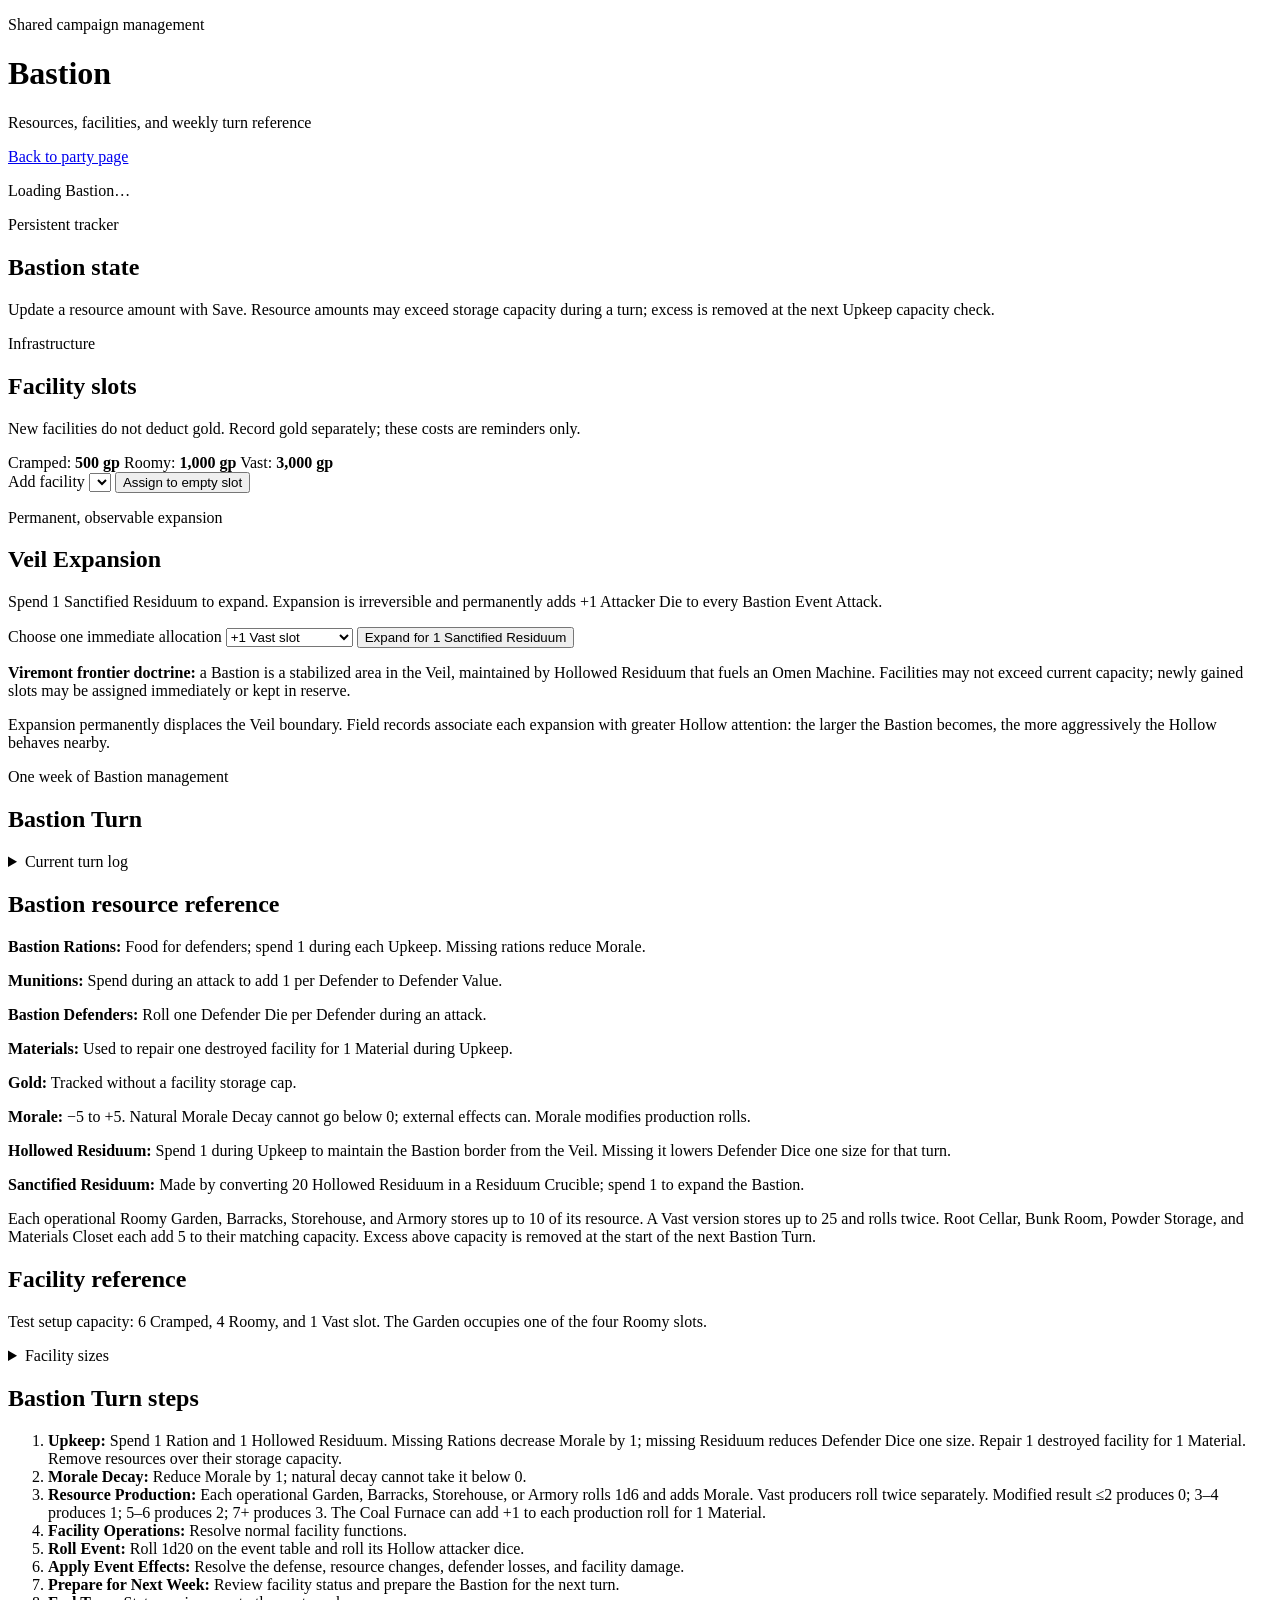
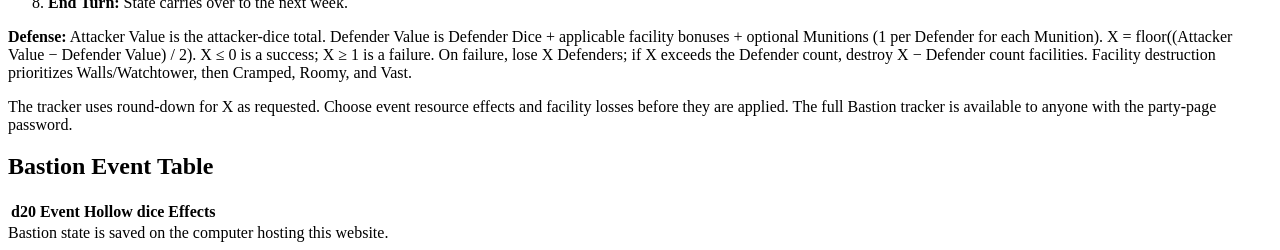
==== web/bastion.html @ f3f583e7 "Ton of Updates." ====
<!doctype html>
<html lang="en">
<head>
  <meta charset="utf-8">
  <meta name="viewport" content="width=device-width, initial-scale=1">
  <meta name="theme-color" content="#171713">
  <title>Bastion Tracker | Eryndor</title>
  <link rel="stylesheet" href="/bastion.css">
  <script src="/bastion.js" defer></script>
</head>
<body>
  <main class="shell">
    <header class="masthead">
      <p class="eyebrow">Shared campaign management</p>
      <h1>Bastion</h1>
      <p class="subtitle">Resources, facilities, and weekly turn reference</p>
      <p class="page-link"><a href="/party">Back to party page</a></p>
    </header>

    <p id="message" class="message" role="status" aria-live="polite">Loading Bastion…</p>

    <section class="panel">
      <div class="section-heading">
        <div>
          <p class="eyebrow">Persistent tracker</p>
          <h2 id="bastion-summary">Bastion state</h2>
        </div>
        <p id="turn-step-summary" class="step-summary"></p>
      </div>
      <div id="resources" class="resources-grid"></div>
      <p class="hint">Update a resource amount with Save. Resource amounts may exceed storage capacity during a turn; excess is removed at the next Upkeep capacity check.</p>
    </section>

    <section class="panel">
      <div class="section-heading">
        <div>
          <p class="eyebrow">Infrastructure</p>
          <h2>Facility slots</h2>
        </div>
        <p id="capacity-summary" class="step-summary"></p>
      </div>
      <p class="hint">New facilities do not deduct gold. Record gold separately; these costs are reminders only.</p>
      <div class="cost-reminders">
        <span>Cramped: <strong>500 gp</strong></span>
        <span>Roomy: <strong>1,000 gp</strong></span>
        <span>Vast: <strong>3,000 gp</strong></span>
      </div>
      <form id="facility-form" class="inline-form">
        <label for="facility-choice">Add facility</label>
        <select id="facility-choice"></select>
        <button type="submit">Assign to empty slot</button>
      </form>
      <div id="facilities" class="facility-groups"></div>
    </section>

    <section class="panel">
      <div class="section-heading">
        <div>
          <p class="eyebrow">Permanent, observable expansion</p>
          <h2>Veil Expansion</h2>
        </div>
        <p id="expansion-summary" class="step-summary"></p>
      </div>
      <p>Spend 1 Sanctified Residuum to expand. Expansion is irreversible and permanently adds +1 Attacker Die to every Bastion Event Attack.</p>
      <form id="expansion-form" class="inline-form">
        <label for="expansion-size">Choose one immediate allocation</label>
        <select id="expansion-size">
          <option value="Vast">+1 Vast slot</option>
          <option value="Roomy">+2 Roomy slots</option>
          <option value="Cramped">+6 Cramped slots</option>
        </select>
        <button type="submit">Expand for 1 Sanctified Residuum</button>
      </form>
      <p><strong>Viremont frontier doctrine:</strong> a Bastion is a stabilized area in the Veil, maintained by Hollowed Residuum that fuels an Omen Machine. Facilities may not exceed current capacity; newly gained slots may be assigned immediately or kept in reserve.</p>
      <p class="hint">Expansion permanently displaces the Veil boundary. Field records associate each expansion with greater Hollow attention: the larger the Bastion becomes, the more aggressively the Hollow behaves nearby.</p>
    </section>

    <section class="panel turn-panel">
      <div class="section-heading">
        <div>
          <p class="eyebrow">One week of Bastion management</p>
          <h2>Bastion Turn</h2>
        </div>
        <p id="turn-number" class="step-summary"></p>
      </div>
      <ol id="turn-steps" class="turn-steps"></ol>
      <div id="turn-controls" class="turn-controls"></div>
      <div id="event-result" class="event-result" hidden></div>
      <details>
        <summary>Current turn log</summary>
        <ul id="turn-log"></ul>
      </details>
    </section>

    <section class="panel">
      <h2>Bastion resource reference</h2>
      <div class="reference-grid">
        <p><strong>Bastion Rations:</strong> Food for defenders; spend 1 during each Upkeep. Missing rations reduce Morale.</p>
        <p><strong>Munitions:</strong> Spend during an attack to add 1 per Defender to Defender Value.</p>
        <p><strong>Bastion Defenders:</strong> Roll one Defender Die per Defender during an attack.</p>
        <p><strong>Materials:</strong> Used to repair one destroyed facility for 1 Material during Upkeep.</p>
        <p><strong>Gold:</strong> Tracked without a facility storage cap.</p>
        <p><strong>Morale:</strong> −5 to +5. Natural Morale Decay cannot go below 0; external effects can. Morale modifies production rolls.</p>
        <p><strong>Hollowed Residuum:</strong> Spend 1 during Upkeep to maintain the Bastion border from the Veil. Missing it lowers Defender Dice one size for that turn.</p>
        <p><strong>Sanctified Residuum:</strong> Made by converting 20 Hollowed Residuum in a Residuum Crucible; spend 1 to expand the Bastion.</p>
      </div>
      <p class="hint">Each operational Roomy Garden, Barracks, Storehouse, and Armory stores up to 10 of its resource. A Vast version stores up to 25 and rolls twice. Root Cellar, Bunk Room, Powder Storage, and Materials Closet each add 5 to their matching capacity. Excess above capacity is removed at the start of the next Bastion Turn.</p>
    </section>

    <section class="panel">
      <h2>Facility reference</h2>
      <p class="hint">Test setup capacity: 6 Cramped, 4 Roomy, and 1 Vast slot. The Garden occupies one of the four Roomy slots.</p>
      <div id="facility-reference" class="reference-list"></div>
      <details>
        <summary>Facility sizes</summary>
        <p><strong>Cramped:</strong> Auxiliary structures; typically the first destroyed.</p>
        <p><strong>Roomy:</strong> Core operations and logistics.</p>
        <p><strong>Vast:</strong> Defining, costly structures with major benefits.</p>
      </details>
    </section>

    <section class="panel">
      <h2>Bastion Turn steps</h2>
      <ol class="rules-list">
        <li><strong>Upkeep:</strong> Spend 1 Ration and 1 Hollowed Residuum. Missing Rations decrease Morale by 1; missing Residuum reduces Defender Dice one size. Repair 1 destroyed facility for 1 Material. Remove resources over their storage capacity.</li>
        <li><strong>Morale Decay:</strong> Reduce Morale by 1; natural decay cannot take it below 0.</li>
        <li><strong>Resource Production:</strong> Each operational Garden, Barracks, Storehouse, or Armory rolls 1d6 and adds Morale. Vast producers roll twice separately. Modified result ≤2 produces 0; 3–4 produces 1; 5–6 produces 2; 7+ produces 3. The Coal Furnace can add +1 to each production roll for 1 Material.</li>
        <li><strong>Facility Operations:</strong> Resolve normal facility functions.</li>
        <li><strong>Roll Event:</strong> Roll 1d20 on the event table and roll its Hollow attacker dice.</li>
        <li><strong>Apply Event Effects:</strong> Resolve the defense, resource changes, defender losses, and facility damage.</li>
        <li><strong>Prepare for Next Week:</strong> Review facility status and prepare the Bastion for the next turn.</li>
        <li><strong>End Turn:</strong> State carries over to the next week.</li>
      </ol>
      <p><strong>Defense:</strong> Attacker Value is the attacker-dice total. Defender Value is Defender Dice + applicable facility bonuses + optional Munitions (1 per Defender for each Munition). X = floor((Attacker Value − Defender Value) / 2). X ≤ 0 is a success; X ≥ 1 is a failure. On failure, lose X Defenders; if X exceeds the Defender count, destroy X − Defender count facilities. Facility destruction prioritizes Walls/Watchtower, then Cramped, Roomy, and Vast.</p>
      <p class="hint">The tracker uses round-down for X as requested. Choose event resource effects and facility losses before they are applied. The full Bastion tracker is available to anyone with the party-page password.</p>
    </section>

    <section class="panel">
      <h2>Bastion Event Table</h2>
      <div class="table-scroll">
        <table>
          <thead><tr><th>d20</th><th>Event</th><th>Hollow dice</th><th>Effects</th></tr></thead>
          <tbody id="event-table"></tbody>
        </table>
      </div>
    </section>

    <footer>Bastion state is saved on the computer hosting this website.</footer>
  </main>
</body>
</html>
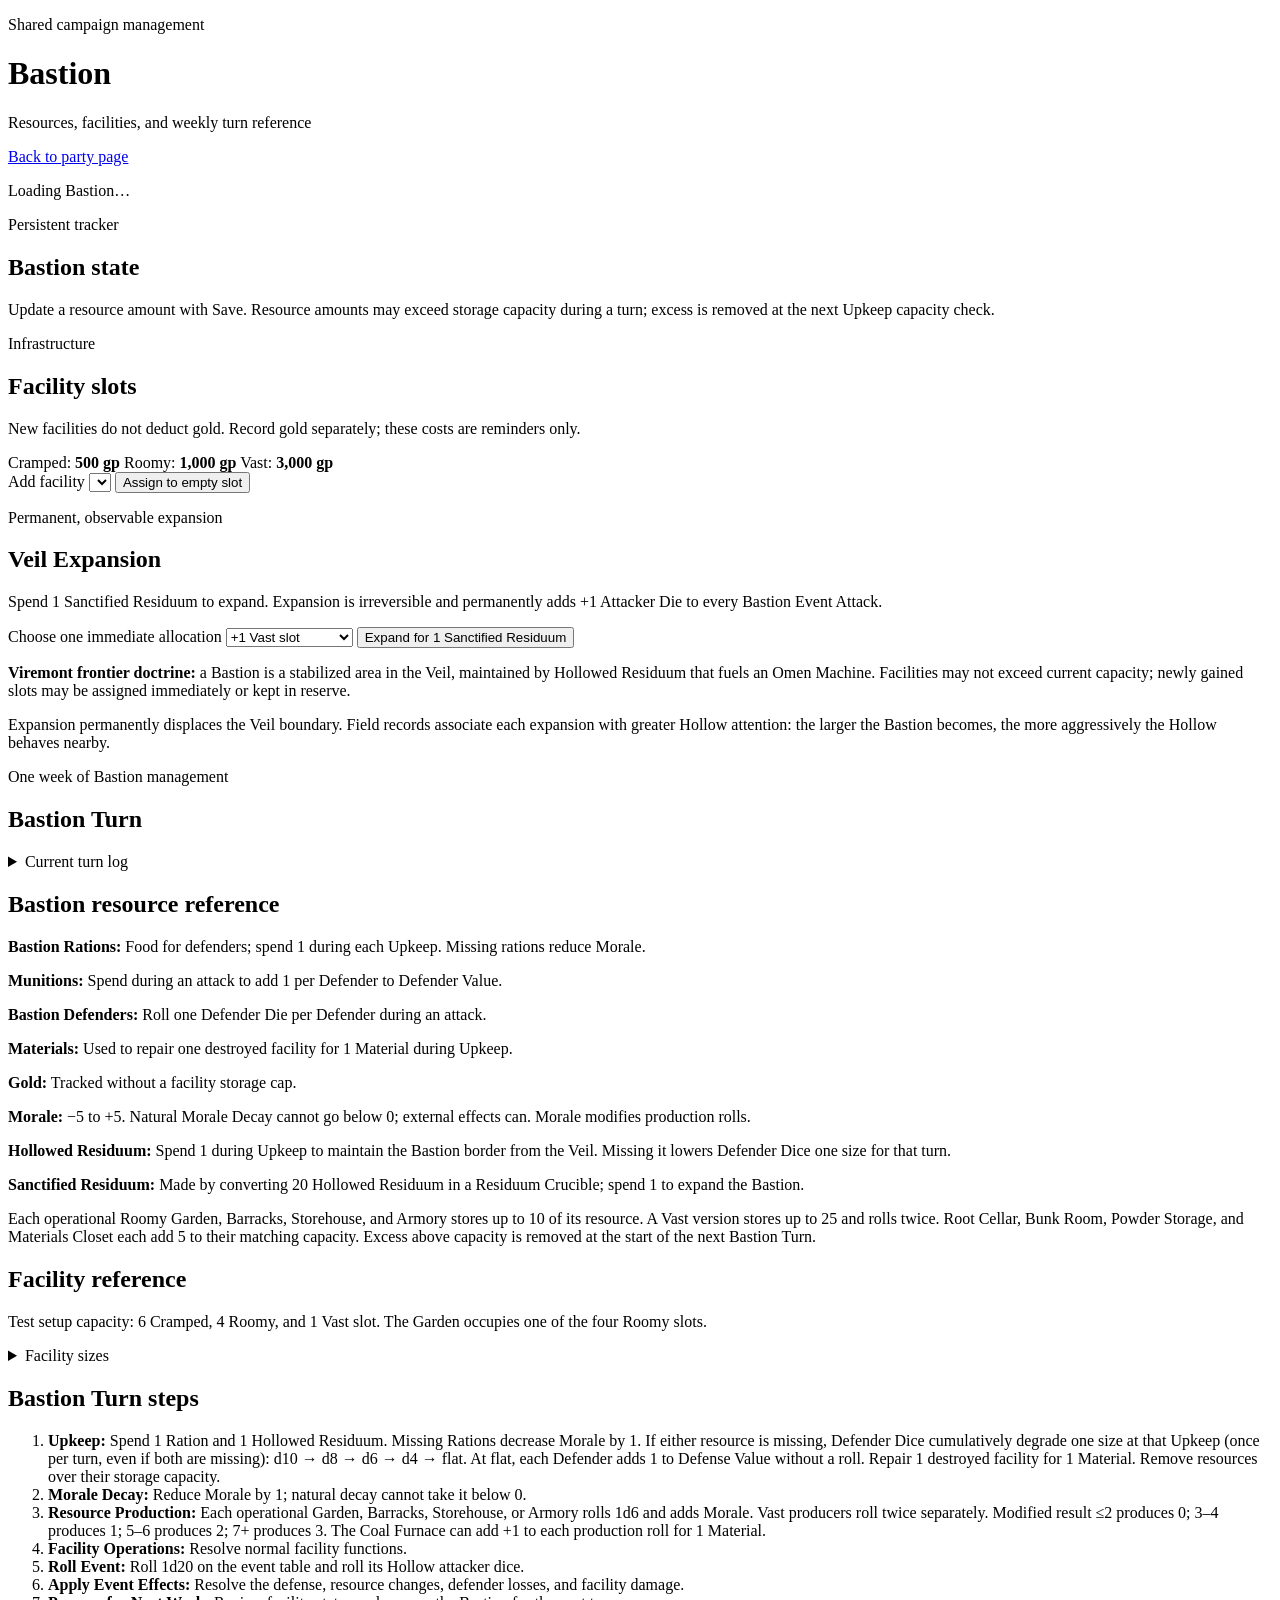
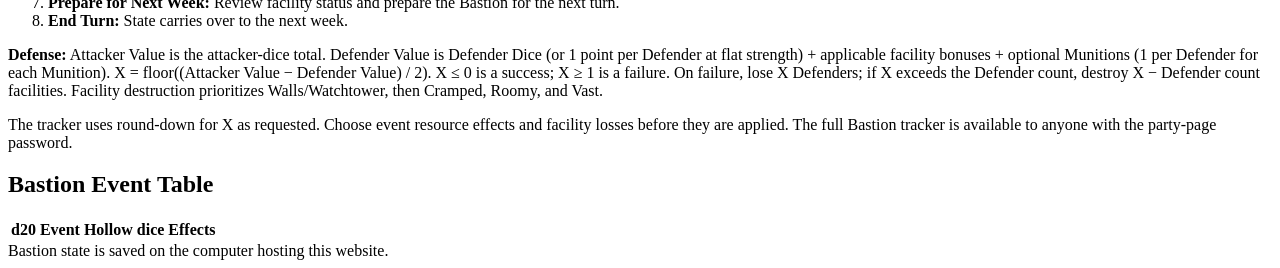
==== commit fc1b9336: "Expand Bastion defense and lunar calendar Apply cumulative Defender Die degradation for unmet upkeep" ====
--- a/web/bastion.html
+++ b/web/bastion.html
@@ -122,7 +122,7 @@
     <section class="panel">
       <h2>Bastion Turn steps</h2>
       <ol class="rules-list">
-        <li><strong>Upkeep:</strong> Spend 1 Ration and 1 Hollowed Residuum. Missing Rations decrease Morale by 1; missing Residuum reduces Defender Dice one size. Repair 1 destroyed facility for 1 Material. Remove resources over their storage capacity.</li>
+        <li><strong>Upkeep:</strong> Spend 1 Ration and 1 Hollowed Residuum. Missing Rations decrease Morale by 1. If either resource is missing, Defender Dice cumulatively degrade one size at that Upkeep (once per turn, even if both are missing): d10 → d8 → d6 → d4 → flat. At flat, each Defender adds 1 to Defense Value without a roll. Repair 1 destroyed facility for 1 Material. Remove resources over their storage capacity.</li>
         <li><strong>Morale Decay:</strong> Reduce Morale by 1; natural decay cannot take it below 0.</li>
         <li><strong>Resource Production:</strong> Each operational Garden, Barracks, Storehouse, or Armory rolls 1d6 and adds Morale. Vast producers roll twice separately. Modified result ≤2 produces 0; 3–4 produces 1; 5–6 produces 2; 7+ produces 3. The Coal Furnace can add +1 to each production roll for 1 Material.</li>
         <li><strong>Facility Operations:</strong> Resolve normal facility functions.</li>
@@ -131,7 +131,7 @@
         <li><strong>Prepare for Next Week:</strong> Review facility status and prepare the Bastion for the next turn.</li>
         <li><strong>End Turn:</strong> State carries over to the next week.</li>
       </ol>
-      <p><strong>Defense:</strong> Attacker Value is the attacker-dice total. Defender Value is Defender Dice + applicable facility bonuses + optional Munitions (1 per Defender for each Munition). X = floor((Attacker Value − Defender Value) / 2). X ≤ 0 is a success; X ≥ 1 is a failure. On failure, lose X Defenders; if X exceeds the Defender count, destroy X − Defender count facilities. Facility destruction prioritizes Walls/Watchtower, then Cramped, Roomy, and Vast.</p>
+      <p><strong>Defense:</strong> Attacker Value is the attacker-dice total. Defender Value is Defender Dice (or 1 point per Defender at flat strength) + applicable facility bonuses + optional Munitions (1 per Defender for each Munition). X = floor((Attacker Value − Defender Value) / 2). X ≤ 0 is a success; X ≥ 1 is a failure. On failure, lose X Defenders; if X exceeds the Defender count, destroy X − Defender count facilities. Facility destruction prioritizes Walls/Watchtower, then Cramped, Roomy, and Vast.</p>
       <p class="hint">The tracker uses round-down for X as requested. Choose event resource effects and facility losses before they are applied. The full Bastion tracker is available to anyone with the party-page password.</p>
     </section>
 
